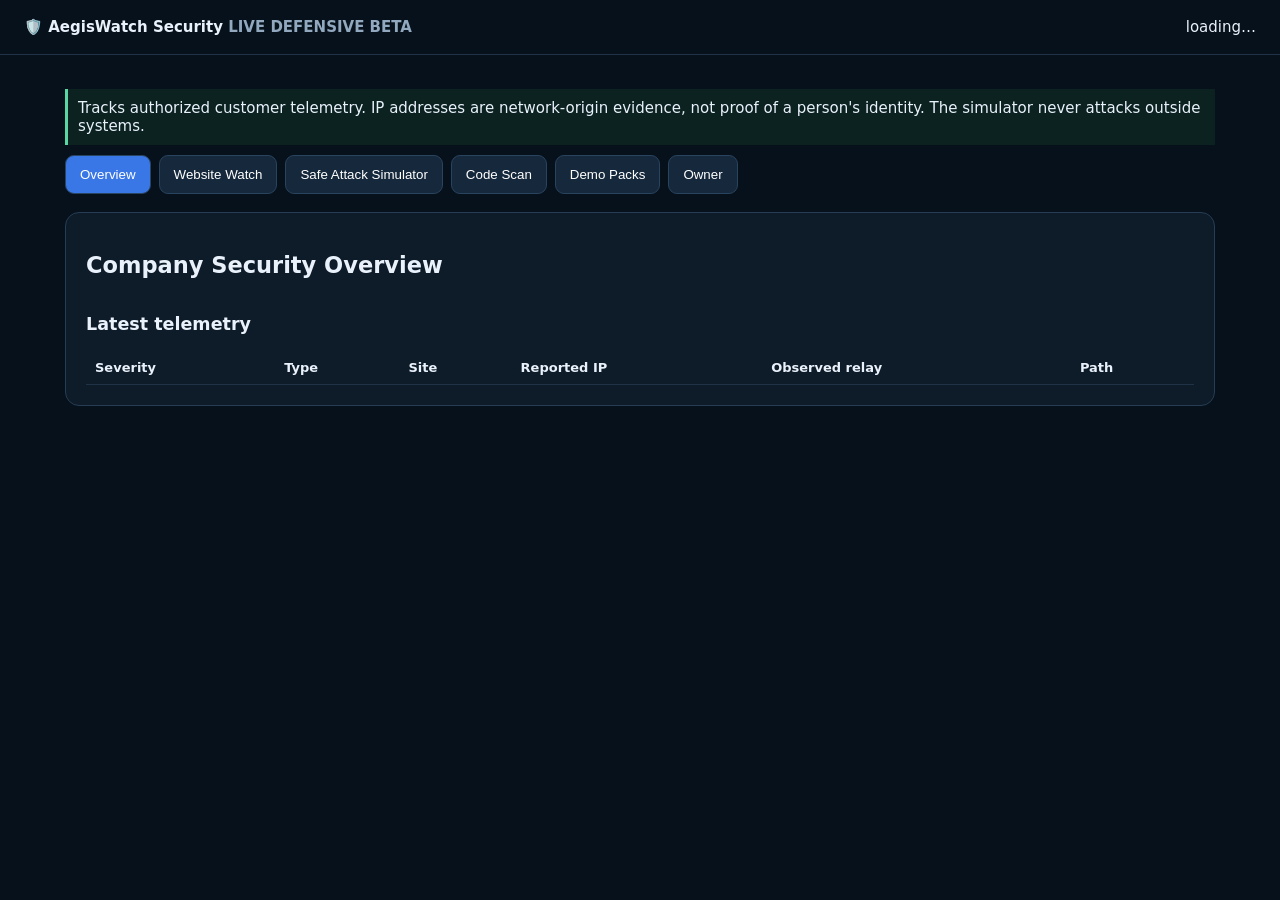
==== aegiswatch-live-app/site/index.html @ 02bded5a "Add AegisWatch live dashboard UI" ====
<!doctype html><html><head><meta charset="utf-8"><meta name="viewport" content="width=device-width"><title>AegisWatch Security</title><style>
body{margin:0;background:#07111b;color:#e9f1fb;font:15px system-ui}header{padding:18px 24px;border-bottom:1px solid #203247;display:flex;justify-content:space-between}main{max-width:1150px;margin:auto;padding:24px}.tabs{display:flex;gap:8px;flex-wrap:wrap}.tabs button,.btn{background:#15283c;color:#fff;border:1px solid #29445f;padding:11px 14px;border-radius:9px;cursor:pointer}.tabs button.on,.btn.primary{background:#3977e7}.panel{display:none;margin-top:18px;background:#0e1b29;border:1px solid #263d55;border-radius:14px;padding:20px}.panel.on{display:block}.cards{display:grid;grid-template-columns:repeat(auto-fit,minmax(210px,1fr));gap:12px}.card{background:#0a1622;border:1px solid #20384f;border-radius:12px;padding:14px}.muted{color:#91a8be}.critical{color:#ff7185}.high{color:#ffc85d}.medium{color:#7fc7ff}input,textarea,select{box-sizing:border-box;width:100%;background:#07111b;color:#fff;border:1px solid #2c4863;border-radius:8px;padding:10px;margin:5px 0 10px}textarea{min-height:180px}table{width:100%;border-collapse:collapse}td,th{padding:9px;border-bottom:1px solid #203247;text-align:left;font-size:13px}.notice{padding:10px;border-left:3px solid #58d6a4;background:#0b2220;margin:10px 0}.grid2{display:grid;grid-template-columns:1fr 1fr;gap:14px}@media(max-width:700px){.grid2{grid-template-columns:1fr}}
</style></head><body><header><b>🛡️ AegisWatch Security <span class="muted">LIVE DEFENSIVE BETA</span></b><span id="status">loading…</span></header><main>
<div class="notice">Tracks authorized customer telemetry. IP addresses are network-origin evidence, not proof of a person's identity. The simulator never attacks outside systems.</div>
<div class="tabs"><button data-p="overview" class="on">Overview</button><button data-p="sites">Website Watch</button><button data-p="sim">Safe Attack Simulator</button><button data-p="scan">Code Scan</button><button data-p="packs">Demo Packs</button><button data-p="owner">Owner</button></div>
<section id="overview" class="panel on"><h2>Company Security Overview</h2><div id="cards" class="cards"></div><h3>Latest telemetry</h3><div style="overflow:auto"><table><thead><tr><th>Severity</th><th>Type</th><th>Site</th><th>Reported IP</th><th>Observed relay</th><th>Path</th></tr></thead><tbody id="events"></tbody></table></div></section>
<section id="sites" class="panel"><h2>Website Watch</h2><p class="muted">Register a customer-owned website/app handle. Their server, WAF, reverse proxy, or agent can POST telemetry into its private ingest endpoint.</p><div id="siteList" class="cards"></div><div class="grid2"><div><label>Site/app handle</label><input id="handle" placeholder="customer-api"><label>URL label</label><input id="url" placeholder="https://customer.example"><button class="btn primary" onclick="createSite()">Create monitored site</button></div><div><label>Owner code (required to add sites)</label><input id="ownerCodeSite" type="password"><pre id="siteResult"></pre></div></div></section>
<section id="sim" class="panel"><h2>Safe Attack Simulator</h2><p class="muted">Generates synthetic events from documentation-only IP ranges. No packets are sent to outside websites or IPs.</p><select id="scenario"><option value="full">Full 10-scenario simulation</option><option>credential_stuffing</option><option>privilege_mismatch</option><option>replay</option><option>sql_injection</option><option>xss</option><option>path_traversal</option><option>malformed</option><option>integrity</option><option>malware</option><option>rate_spike</option></select><button class="btn primary" onclick="simulate()">Run safe simulation</button><pre id="simResult"></pre></section>
<section id="scan" class="panel"><h2>Defensive Code Scan</h2><p class="muted">Paste test/customer-authorized code. This beta demonstrates detection and remediation guidance, not exploitation.</p><textarea id="code">DEBUG=True
API_KEY=demo-only-secret
query = 'SELECT * FROM users WHERE id=' + user_id</textarea><button class="btn primary" onclick="scan()">Analyze code</button><div id="findings" class="cards"></div></section>
<section id="packs" class="panel"><h2>Fake Upload Packs</h2><p>Use these inert ZIPs to test each membership analysis area.</p><div class="cards"><a class="btn" href="/api/demo/basic.zip">Basic demo ZIP</a><a class="btn" href="/api/demo/pro.zip">Pro demo ZIP</a><a class="btn" href="/api/demo/business.zip">Business demo ZIP</a><a class="btn" href="/api/demo/enterprise.zip">Enterprise demo ZIP</a><a class="btn" href="/api/demo/clean.zip">Clean baseline ZIP</a></div></section>
<section id="owner" class="panel"><h2>Owner Control Verification</h2><p class="muted">The permanent owner code is verified server-side by hash and is not displayed by this hosted app.</p><input id="ownerCode" type="password" placeholder="Permanent owner code"><button class="btn primary" onclick="owner()">Unlock owner summary</button><pre id="ownerResult"></pre></section>
</main><script src="/app.js"></script></body></html>
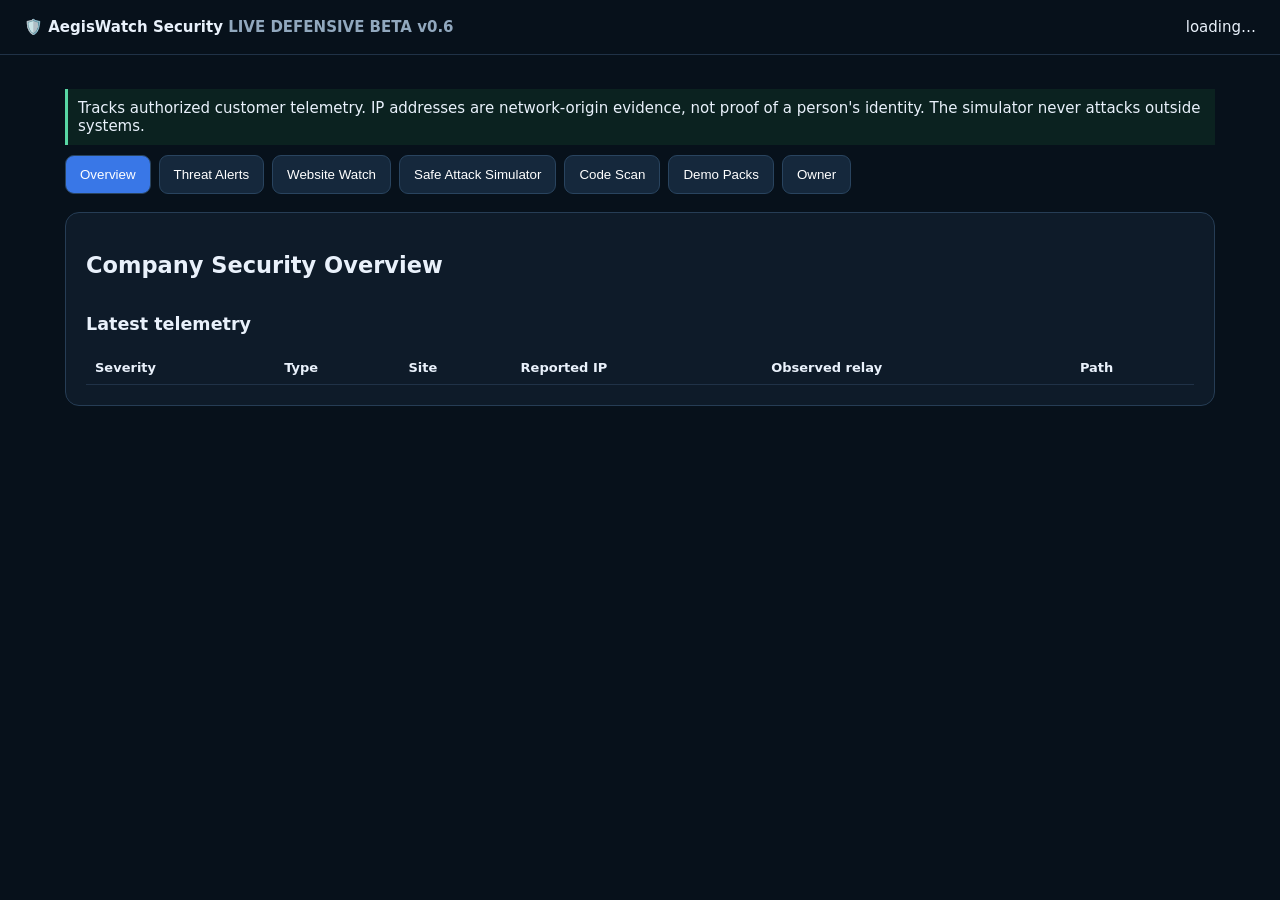
==== commit ca6dbd05: "AegisWatch v0.6 live Threat Alerts UI" ====
--- a/aegiswatch-live-app/site/index.html
+++ b/aegiswatch-live-app/site/index.html
@@ -1,14 +1,15 @@
 <!doctype html><html><head><meta charset="utf-8"><meta name="viewport" content="width=device-width"><title>AegisWatch Security</title><style>
-body{margin:0;background:#07111b;color:#e9f1fb;font:15px system-ui}header{padding:18px 24px;border-bottom:1px solid #203247;display:flex;justify-content:space-between}main{max-width:1150px;margin:auto;padding:24px}.tabs{display:flex;gap:8px;flex-wrap:wrap}.tabs button,.btn{background:#15283c;color:#fff;border:1px solid #29445f;padding:11px 14px;border-radius:9px;cursor:pointer}.tabs button.on,.btn.primary{background:#3977e7}.panel{display:none;margin-top:18px;background:#0e1b29;border:1px solid #263d55;border-radius:14px;padding:20px}.panel.on{display:block}.cards{display:grid;grid-template-columns:repeat(auto-fit,minmax(210px,1fr));gap:12px}.card{background:#0a1622;border:1px solid #20384f;border-radius:12px;padding:14px}.muted{color:#91a8be}.critical{color:#ff7185}.high{color:#ffc85d}.medium{color:#7fc7ff}input,textarea,select{box-sizing:border-box;width:100%;background:#07111b;color:#fff;border:1px solid #2c4863;border-radius:8px;padding:10px;margin:5px 0 10px}textarea{min-height:180px}table{width:100%;border-collapse:collapse}td,th{padding:9px;border-bottom:1px solid #203247;text-align:left;font-size:13px}.notice{padding:10px;border-left:3px solid #58d6a4;background:#0b2220;margin:10px 0}.grid2{display:grid;grid-template-columns:1fr 1fr;gap:14px}@media(max-width:700px){.grid2{grid-template-columns:1fr}}
-</style></head><body><header><b>🛡️ AegisWatch Security <span class="muted">LIVE DEFENSIVE BETA</span></b><span id="status">loading…</span></header><main>
+body{margin:0;background:#07111b;color:#e9f1fb;font:15px system-ui}header{padding:18px 24px;border-bottom:1px solid #203247;display:flex;justify-content:space-between}main{max-width:1150px;margin:auto;padding:24px}.tabs{display:flex;gap:8px;flex-wrap:wrap}.tabs button,.btn{background:#15283c;color:#fff;border:1px solid #29445f;padding:11px 14px;border-radius:9px;cursor:pointer}.tabs button.on,.btn.primary{background:#3977e7}.panel{display:none;margin-top:18px;background:#0e1b29;border:1px solid #263d55;border-radius:14px;padding:20px}.panel.on{display:block}.cards{display:grid;grid-template-columns:repeat(auto-fit,minmax(210px,1fr));gap:12px}.card{background:#0a1622;border:1px solid #20384f;border-radius:12px;padding:14px}.muted{color:#91a8be}.critical{color:#ff7185}.high{color:#ffc85d}.medium{color:#7fc7ff}input,textarea,select{box-sizing:border-box;width:100%;background:#07111b;color:#fff;border:1px solid #2c4863;border-radius:8px;padding:10px;margin:5px 0 10px}textarea{min-height:180px}table{width:100%;border-collapse:collapse}td,th{padding:9px;border-bottom:1px solid #203247;text-align:left;font-size:13px}.notice{padding:10px;border-left:3px solid #58d6a4;background:#0b2220;margin:10px 0}.grid2{display:grid;grid-template-columns:1fr 1fr;gap:14px}.toastStack{position:fixed;right:18px;top:18px;z-index:99;width:min(420px,calc(100vw - 32px));display:flex;flex-direction:column;gap:9px}.toast{background:#101d2b;border:1px solid #37516d;border-left:5px solid #ffc85d;border-radius:12px;padding:12px;box-shadow:0 18px 50px #0009}.toast.critical{border-left-color:#ff4d6d;background:#281018}.toast b,.toast small{display:block}.toast small{color:#91a8be;margin-top:3px}.alertRow{padding:12px 0;border-bottom:1px solid #203247}.alertRow b,.alertRow small{display:block}.alertRow small{color:#91a8be;margin-top:3px}@media(max-width:700px){.grid2{grid-template-columns:1fr}}
+</style></head><body><header><b>🛡️ AegisWatch Security <span class="muted">LIVE DEFENSIVE BETA v0.6</span></b><span id="status">loading…</span></header><main>
 <div class="notice">Tracks authorized customer telemetry. IP addresses are network-origin evidence, not proof of a person's identity. The simulator never attacks outside systems.</div>
-<div class="tabs"><button data-p="overview" class="on">Overview</button><button data-p="sites">Website Watch</button><button data-p="sim">Safe Attack Simulator</button><button data-p="scan">Code Scan</button><button data-p="packs">Demo Packs</button><button data-p="owner">Owner</button></div>
+<div class="tabs"><button data-p="overview" class="on">Overview</button><button data-p="alerts">Threat Alerts</button><button data-p="sites">Website Watch</button><button data-p="sim">Safe Attack Simulator</button><button data-p="scan">Code Scan</button><button data-p="packs">Demo Packs</button><button data-p="owner">Owner</button></div>
 <section id="overview" class="panel on"><h2>Company Security Overview</h2><div id="cards" class="cards"></div><h3>Latest telemetry</h3><div style="overflow:auto"><table><thead><tr><th>Severity</th><th>Type</th><th>Site</th><th>Reported IP</th><th>Observed relay</th><th>Path</th></tr></thead><tbody id="events"></tbody></table></div></section>
+<section id="alerts" class="panel"><h2>Threat Alert Center</h2><p class="muted">Live popup notifications for malware-like signals, trojans, ransomware, spyware, worms, rootkits, credential attacks, injection, replay, integrity and other defensive signals.</p><div class="grid2"><div><label>Popup threshold</label><select id="threshold"><option value="all">All threat signals</option><option value="high">High + critical</option><option value="critical">Critical only</option></select><label><input id="sound" type="checkbox" checked style="width:auto"> sound alert</label><label><input id="desktop" type="checkbox" style="width:auto"> desktop browser notification</label><button class="btn" onclick="enableDesktop()">Enable browser notifications</button><button class="btn" onclick="testPopup()">Test popup</button></div><div class="notice">AegisWatch alerts and contains defensively. It does not retaliate against a source IP or launch counterattacks.</div></div><h3>Recent threat alerts</h3><div id="alertHistory"></div></section>
 <section id="sites" class="panel"><h2>Website Watch</h2><p class="muted">Register a customer-owned website/app handle. Their server, WAF, reverse proxy, or agent can POST telemetry into its private ingest endpoint.</p><div id="siteList" class="cards"></div><div class="grid2"><div><label>Site/app handle</label><input id="handle" placeholder="customer-api"><label>URL label</label><input id="url" placeholder="https://customer.example"><button class="btn primary" onclick="createSite()">Create monitored site</button></div><div><label>Owner code (required to add sites)</label><input id="ownerCodeSite" type="password"><pre id="siteResult"></pre></div></div></section>
-<section id="sim" class="panel"><h2>Safe Attack Simulator</h2><p class="muted">Generates synthetic events from documentation-only IP ranges. No packets are sent to outside websites or IPs.</p><select id="scenario"><option value="full">Full 10-scenario simulation</option><option>credential_stuffing</option><option>privilege_mismatch</option><option>replay</option><option>sql_injection</option><option>xss</option><option>path_traversal</option><option>malformed</option><option>integrity</option><option>malware</option><option>rate_spike</option></select><button class="btn primary" onclick="simulate()">Run safe simulation</button><pre id="simResult"></pre></section>
+<section id="sim" class="panel"><h2>Safe Attack Simulator</h2><p class="muted">Generates synthetic events from documentation-only IP ranges. No packets are sent to outside websites or IPs.</p><select id="scenario"><option value="full">Full 17-scenario simulation</option><option>credential_stuffing</option><option>brute_force</option><option>privilege_mismatch</option><option>replay</option><option>sql_injection</option><option>xss</option><option>path_traversal</option><option>malformed</option><option>integrity</option><option>malware</option><option>trojan</option><option>ransomware</option><option>spyware</option><option>worm</option><option>rootkit</option><option>suspicious_outbound</option><option>rate_spike</option></select><button class="btn primary" onclick="simulate()">Run safe simulation</button><pre id="simResult"></pre></section>
 <section id="scan" class="panel"><h2>Defensive Code Scan</h2><p class="muted">Paste test/customer-authorized code. This beta demonstrates detection and remediation guidance, not exploitation.</p><textarea id="code">DEBUG=True
 API_KEY=demo-only-secret
 query = 'SELECT * FROM users WHERE id=' + user_id</textarea><button class="btn primary" onclick="scan()">Analyze code</button><div id="findings" class="cards"></div></section>
-<section id="packs" class="panel"><h2>Fake Upload Packs</h2><p>Use these inert ZIPs to test each membership analysis area.</p><div class="cards"><a class="btn" href="/api/demo/basic.zip">Basic demo ZIP</a><a class="btn" href="/api/demo/pro.zip">Pro demo ZIP</a><a class="btn" href="/api/demo/business.zip">Business demo ZIP</a><a class="btn" href="/api/demo/enterprise.zip">Enterprise demo ZIP</a><a class="btn" href="/api/demo/clean.zip">Clean baseline ZIP</a></div></section>
+<section id="packs" class="panel"><h2>Fake Upload Packs</h2><p>Use these inert ZIPs to test each membership analysis area.</p><div class="cards"><a class="btn" href="/api/demo/basic.zip">Basic demo ZIP</a><a class="btn" href="/api/demo/pro.zip">Pro demo ZIP</a><a class="btn" href="/api/demo/business.zip">Business demo ZIP</a><a class="btn" href="/api/demo/enterprise.zip">Enterprise demo ZIP</a><a class="btn" href="/api/demo/threat-alert.zip">Threat alert demo ZIP</a><a class="btn" href="/api/demo/clean.zip">Clean baseline ZIP</a></div></section>
 <section id="owner" class="panel"><h2>Owner Control Verification</h2><p class="muted">The permanent owner code is verified server-side by hash and is not displayed by this hosted app.</p><input id="ownerCode" type="password" placeholder="Permanent owner code"><button class="btn primary" onclick="owner()">Unlock owner summary</button><pre id="ownerResult"></pre></section>
-</main><script src="/app.js"></script></body></html>
+</main><div id="toastStack" class="toastStack"></div><script src="/app.js"></script></body></html>
